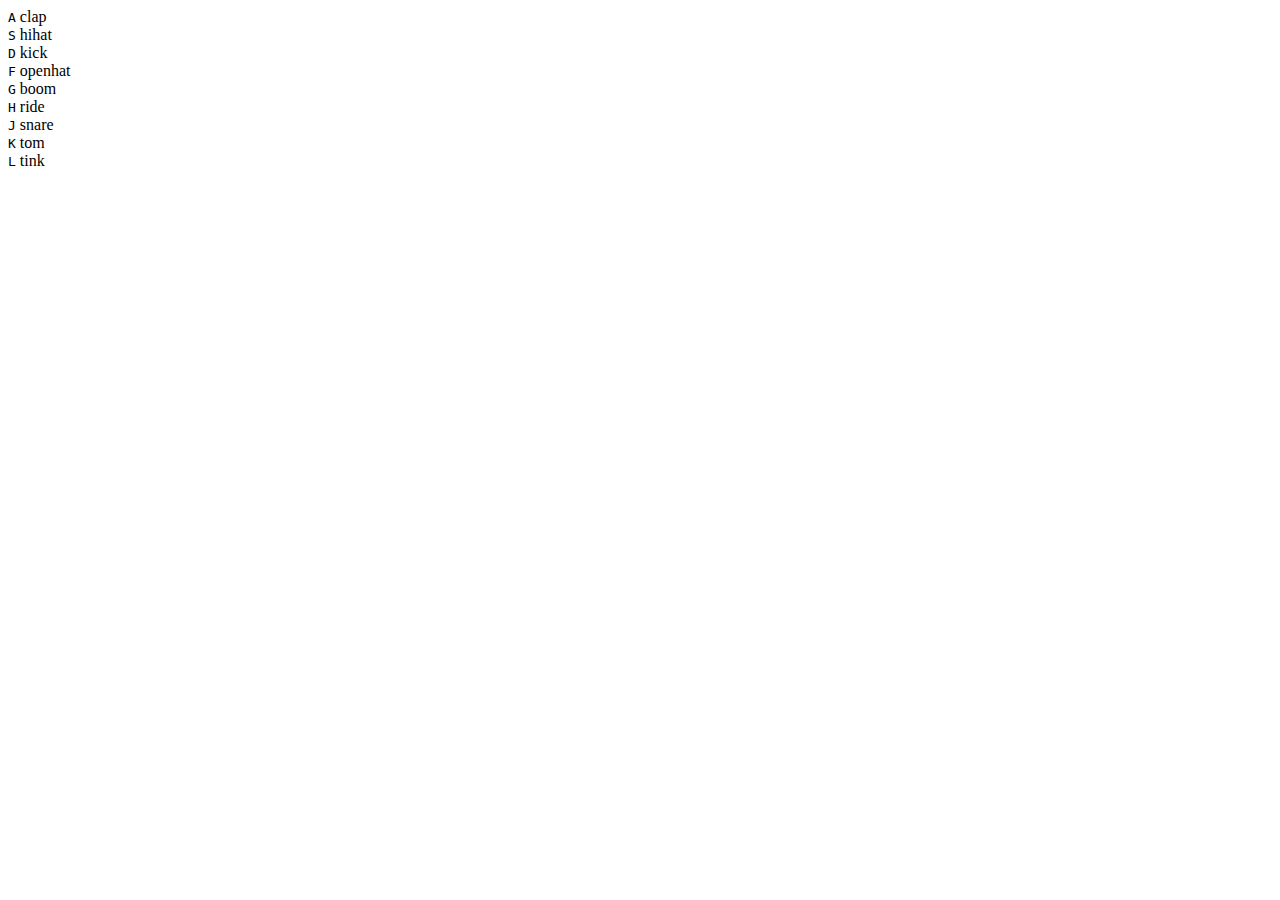
==== 01-JS Drum Kit/index.html @ a230f09e "wrote html following wes bos" ====
<!DOCTYPE html>
<html lang="en">
<head>
    <meta charset="UTF-8">
    <meta name="viewport" content="width=device-width, initial-scale=1.0">
    <title>JavaScript Drum Kit</title>
    <link rel='stylesheet' href='style.css'>
</head>
<body>
    <div class='keys'>
        <div data-key="65" class="key">
            <kbd>A</kbd>
            <span class="sound">clap</span>
        </div>

        <div data-key='83' class='key'>
            <kbd>S</kbd>
            <span class='sound'>hihat</span>
        </div>

        <div data-key='68' class='key'>
            <kbd>D</kbd>
            <span class='sound'>kick</span>
        </div>

        <div data-key='70' class='key'>
            <kbd>F</kbd>
            <span class='sound'>openhat</span>
        </div>

        <div data-key='71' class='key'>
            <kbd>G</kbd>
            <span class='sound'>boom</span>
        </div>

        <div data-key='72' class='key'>
            <kbd>H</kbd>
            <span class='sound'>ride</span>
        </div>

        <div data-key='74' class='key'>
            <kbd>J</kbd>
            <span class='sound'>snare</span>
        </div>

        <div data-key='75' class='key'>
            <kbd>K</kbd>
            <span class='sound'>tom</span>
        </div>

        <div data-key='76' class='key'>
            <kbd>L</kbd>
            <span class='sound'>tink</span>
        </div>
    </div>

    <audio data-key='65'src="sounds/clap.wav"></audio>
    <audio data-key='83'src="sounds/hihat.wav"></audio>
    <audio data-key='68'src="sounds/kick.wav"></audio>
    <audio data-key='70'src="sounds/openhat.wav"></audio>
    <audio data-key='71'src="sounds/boom.wav"></audio>
    <audio data-key='72'src="sounds/ride.wav"></audio>
    <audio data-key='74'src="sounds/snare.wav"></audio>
    <audio data-key='75'src="sounds/tom.wav"></audio>
    <audio data-key='76'src="sounds/tink.wav"></audio>

    <script src='script.js'></script>
</body>
</html>
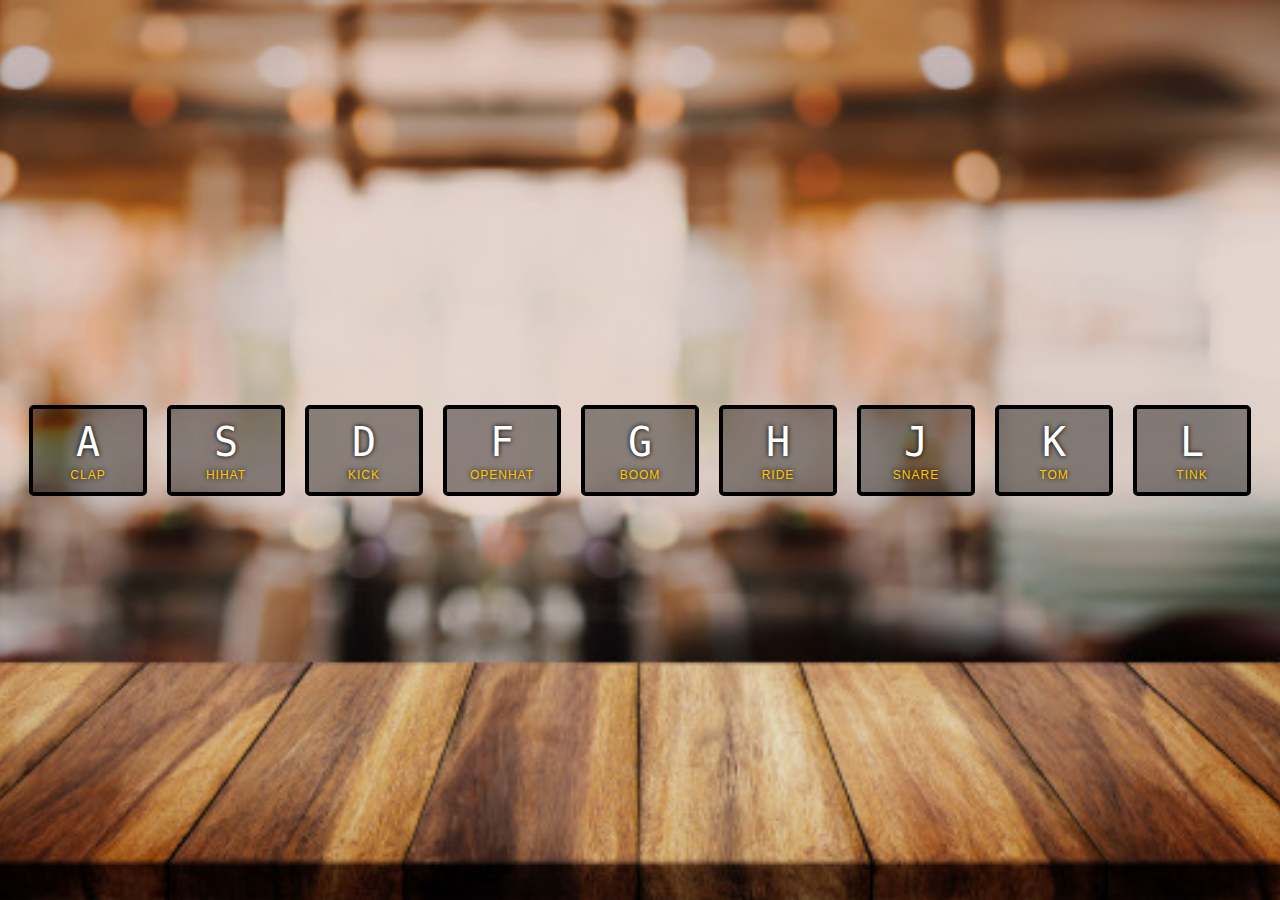
==== commit 9a007651: "added comments to highlight some topics" ====
--- a/01-JS Drum Kit/index.html
+++ b/01-JS Drum Kit/index.html
@@ -54,6 +54,10 @@
         </div>
     </div>
 
+    <!-- https://developer.mozilla.org/en-US/docs/Web/HTML/Global_attributes/data-*
+        - The data-* global attributes form a class of attributes called custom data attributes,
+         that allow proprietary information to be exchanged between the HTML and its DOM representation by scripts.
+    -->
     <audio data-key='65'src="sounds/clap.wav"></audio>
     <audio data-key='83'src="sounds/hihat.wav"></audio>
     <audio data-key='68'src="sounds/kick.wav"></audio>
--- a/01-JS Drum Kit/style.css
+++ b/01-JS Drum Kit/style.css
@@ -0,0 +1,59 @@
+html {
+	font-size: 10px;
+	/* background image */
+	background: url('coffeeshop.jpg') bottom center;
+	background-size: cover;
+}
+
+body,
+html {
+	margin: 0;
+	padding: 0;
+	font-family: sans-serif;
+}
+
+.keys {
+	display: flex;
+	flex: 1;
+	min-height: 100vh;
+	align-items: center;
+	justify-content: center;
+}
+
+.key {
+	border: 0.4rem solid black;
+	border-radius: 0.5rem;
+	margin: 1rem;
+	font-size: 1.5rem;
+	padding: 1rem 0.5rem;
+	transition: all 0.07s ease; /* important line to control how we animate/make each key pop */
+	width: 10rem;
+	text-align: center;
+	color: white;
+	background: rgba(0, 0, 0, 0.4);
+	text-shadow: 0 0 0.5rem black;
+}
+
+/* add this class to any key that is presses to make it pop */
+.playing {
+	transform: scale(1.1); /* determines how big each element pops */
+	border-color: #ffc600;
+	box-shadow: 0 0 1rem #ffc600;
+}
+
+/* https://developer.mozilla.org/en-US/docs/Web/HTML/Element/kbd
+    - The HTML Keyboard Input element (<kbd>) represents a span of inline text denoting textual user input from a keyboard,
+     voice input, or any other text entry device. By convention, the user agent defaults to rendering the contents of 
+     a <kbd> element using its default monospace font, although this is not mandated by the HTML standard.
+*/
+kbd {
+	display: block;
+	font-size: 4rem;
+}
+
+.sound {
+	font-size: 1.2rem;
+	text-transform: uppercase;
+	letter-spacing: 0.1rem;
+	color: #ffc600;
+}
